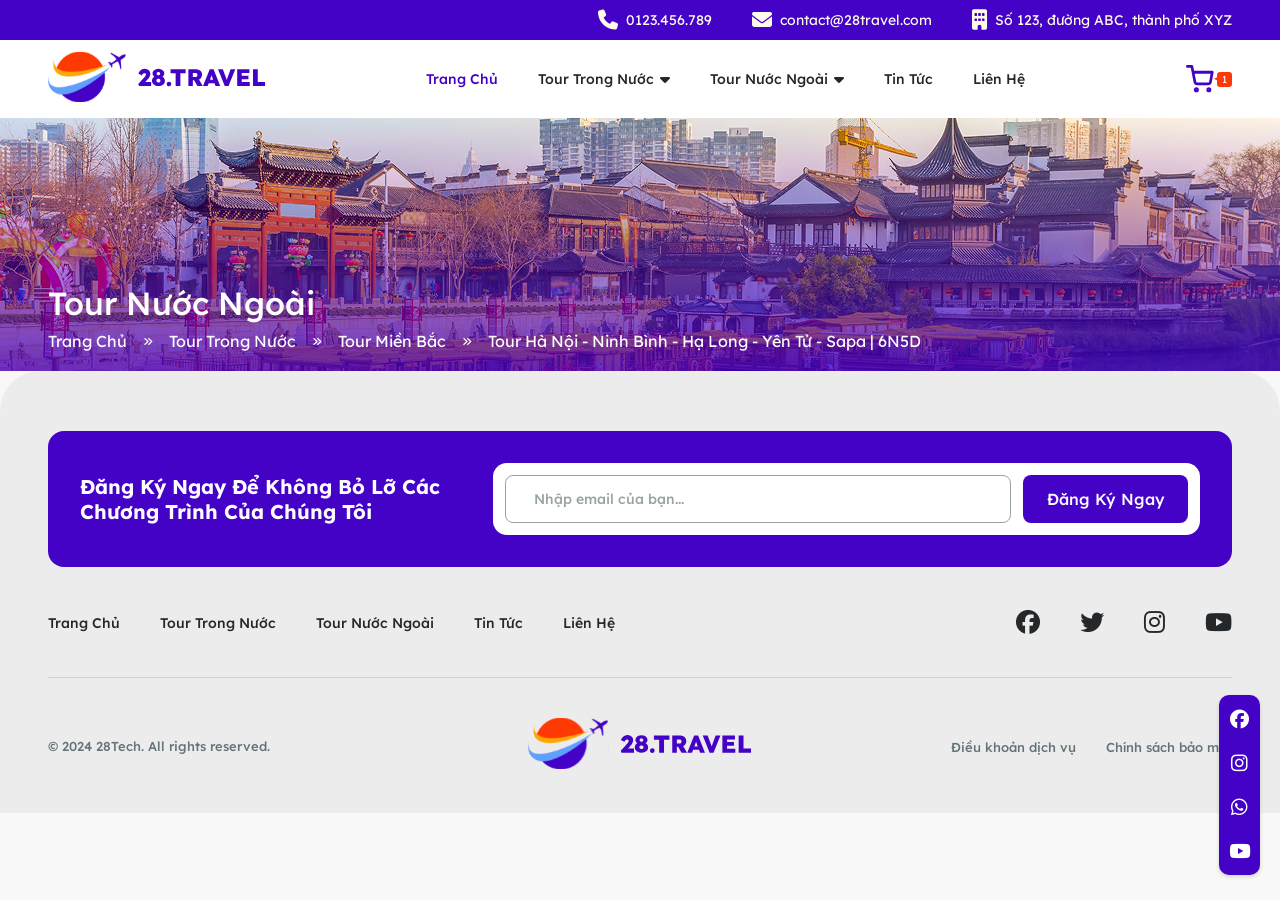
==== danh-sach-tour.html @ 881a05a5 "Xây dựng Breadcrumb (PC)" ====
<!DOCTYPE html>
<html lang="en">
<head>
  <meta charset="UTF-8">
  <meta name="viewport" content="width=device-width, initial-scale=1.0">
  <title>Danh sách tour</title>
  <link rel="stylesheet" href="https://cdnjs.cloudflare.com/ajax/libs/font-awesome/6.7.2/css/all.min.css">
  <link rel="stylesheet" href="assets/css/style.css">
</head>
<body>
  <!-- Top Header -->
  <div class="top-header">
    <div class="container">
      <div class="inner-wrap">
        <div class="inner-item">
          <i class="fa-solid fa-phone"></i> 0123.456.789
        </div>
        <div class="inner-item">
          <i class="fa-solid fa-envelope"></i> contact@28travel.com
        </div>
        <div class="inner-item">
          <i class="fa-solid fa-building"></i> Số 123, đường ABC, thành phố XYZ
        </div>
      </div>
    </div>
  </div>
  <!-- End Top Header -->

  <!-- Header -->
  <header class="header">
    <div class="container">
      <div class="inner-wrap">
        <button class="inner-button-menu"><i class="fa-solid fa-bars"></i></button>
        <a href="" class="inner-logo">
          <img src="assets/image/header-logo.svg" alt="">
        </a>
        <nav class="inner-menu">
          <ul>
            <li>
              <a href="" class="active">Trang Chủ</a>
            </li>
            <li>
              <a href="">Tour Trong Nước</a>
              <i class="fa-solid fa-caret-down"></i>
              <ul>
                <li>
                  <a href="" class="active">Tour Miền Bắc</a>
                </li>
                <li>
                  <a href="">Tour Miền Trung</a>
                </li>
                <li>
                  <a href="">Tour Miền Nam</a>
                </li>
                <li>
                  <a href="">Tour Xuyên Việt</a>
                </li>
              </ul>
            </li>
            <li>
              <a href="">Tour Nước Ngoài</a>
              <i class="fa-solid fa-caret-down"></i>
              <ul>
                <li>
                  <a href="" class="active">Tour Châu Á</a>
                </li>
                <li>
                  <a href="">Tour Châu Âu</a>
                </li>
                <li>
                  <a href="">Tour Châu Mỹ</a>
                </li>
                <li>
                  <a href="">Tour Châu Úc</a>
                </li>
              </ul>
            </li>
            <li>
              <a href="">Tin Tức</a>
            </li>
            <li>
              <a href="">Liên Hệ</a>
            </li>
          </ul>
        </nav>
        <a href="" class="inner-cart">
          <img src="assets/image/header-cart.svg" alt="" class="inner-cart-logo">
          <img src="assets/image/header-triagle.svg" alt="" class="inner-triagle-logo">
          <div class="inner-number">
            1
          </div>
        </a>
      </div>
    </div>
  </header>
  <!-- End Header -->

  <!-- Box Breadcrumb -->
  <div class="box-breadcrumb">
    <img src="assets/image/box-breadcrumb-image-1.png" alt="">
    <div class="inner-content">
      <div class="container">
        <h1 class="inner-title">
          Tour Nước Ngoài
        </h1>
        <ul class="inner-lists">
          <li>
            <a href="#">
              Trang Chủ
            </a>
            <i class="fa-solid fa-angles-right"></i>
          </li>
          <li>
            <a href="#">
              Tour Trong Nước
            </a>
            <i class="fa-solid fa-angles-right"></i>
          </li>
          <li>
            <a href="#">
              Tour Miền Bắc
            </a>
            <i class="fa-solid fa-angles-right"></i>
          </li>
          <li>
            <a href="#">
              Tour Hà Nội - Ninh Bình - Hạ Long - Yên Tử - Sapa | 6N5D
            </a>
          </li>
        </ul>
      </div>
    </div>
  </div>
  <!-- End Box Breadcrumb -->

  <!-- Footer -->
  <footer class="footer">
    <div class="container">
      <div class="inner-wrap-1">
        <div class="inner-text">
          Đăng ký ngay để không bỏ lỡ các chương trình của chúng tôi
        </div>
        <form action="" class="inner-form">
          <input type="email" name="email" id="email" placeholder="Nhập email của bạn...">
          <button>Đăng Ký Ngay</button>
        </form>
      </div>
      <div class="inner-wrap-2">
        <ul class="inner-links">
          <li><a href="#">Trang Chủ</a></li>
          <li><a href="#">Tour Trong Nước</a></li>
          <li><a href="#">Tour Nước Ngoài</a></li>
          <li><a href="#">Tin Tức</a></li>
          <li><a href="#">Liên Hệ</a></li>
        </ul>
        <ul class="inner-socials">
          <li><a href="#" target="_blank"><i class="fa-brands fa-facebook"></i></a></li>
          <li><a href="#" target="_blank"><i class="fa-brands fa-twitter"></i></a></li>
          <li><a href="#" target="_blank"><i class="fa-brands fa-instagram"></i></a></li>
          <li><a href="#" target="_blank"><i class="fa-brands fa-youtube"></i></a></li>
        </ul>
      </div>
      <div class="inner-wrap-3">
        <div class="inner-copyright">© 2024 28Tech. All rights reserved.</div>
        <a href="#" class="inner-logo">
          <img src="assets/image/header-logo.svg" alt="">
        </a>
        <ul class="inner-links">
          <li><a href="#" target="_blank">Điều khoản dịch vụ</a></li>
          <li><a href="#" target="_blank">Chính sách bảo mật</a></li>
        </ul>
      </div>
    </div>
  </footer>
  <!-- End Footer -->

  <!-- Box Contact -->
  <ul class="box-contact">
    <li><a href="#" target="_blank"><i class="fa-brands fa-facebook"></i></a></li>
    <li><a href="#" target="_blank"><i class="fa-brands fa-instagram"></i></a></li>
    <li><a href="#" target="_blank"><i class="fa-brands fa-whatsapp"></i></a></li>
    <li><a href="#" target="_blank"><i class="fa-brands fa-youtube"></i></a></li>
  </ul>
  <!-- End Box Contact -->
</body>
</html>
---- assets/css/style.css ----
@import url('https://fonts.googleapis.com/css2?family=Lexend+Deca:wght@100..900&display=swap');

:root {
  --color-main: #4502C7;
  --color-text: #25282B;
}

* {
  box-sizing: border-box;
  font-family: "Lexend Deca", sans-serif;
}

body {
  margin: 0;
  background-color: #F8F8F8;
}

a {
  text-decoration: none;
}

button, input {
  border: 0;
  padding: 0;
  outline: none;
}

/* Container */
.container {
  width: 100%;
  max-width: 1184px;
  margin: 0 auto;
}

@media (max-width: 1200px) {
  .container {
    max-width: 960px;
  }
}

@media (max-width: 992px) {
  .container {
    max-width: 720px;
  }
}

@media (max-width: 768px) {
  .container {
    max-width: 540px;
  }
}

@media (max-width: 576px) {
  .container {
    max-width: 100%;
    padding: 0 16px;
  }
}
/* End Container */

/* Top Header */
.top-header {
  background-color: var(--color-main);
  padding: 10px 0;
}

.top-header .inner-wrap {
  display: flex;
  gap: 40px;
  justify-content: flex-end;
}

.top-header .inner-item {
  color: #FFFBEB;
  font-weight: 400;
  font-size: 14px;
  display: flex;
  align-items: center;
  gap: 8px;
}

.top-header .inner-item i {
  font-size: 20px;
}

@media (max-width: 768px) {
  .top-header {
    display: none;
  }
}
/* End Top Header */

/* Header */
.header {
  background-color: white;
  padding: 12px 0;
}

.header .inner-wrap {
  display: flex;
  align-items: center;
  justify-content: space-between;
}

.header .inner-logo img {
  width: 218px;
  height: auto;
}

.header ul {
  list-style: none; /* Removes bullet points */
  margin: 0;        /* Removes default top/bottom spacing */
  padding: 0;       /* Removes default left indentation */
}

.header .inner-menu > ul {
  display: flex;
  justify-content: space-between;
  gap: 40px;
}

.header .inner-menu > ul > li {
  display: flex;
  align-items: center;
  gap: 6px;
  position: relative;
}

.header .inner-menu > ul > li > a {
  font-weight: 500;
  font-size: 14px;
  color: var(--color-text);
}

.header .inner-menu > ul > li > a.active, .header .inner-menu > ul > li > a:hover {
  color: var(--color-main);
}

.header .inner-menu > ul > li > i {
  font-size: 16px;
  color: var(--color-text);
}

.header .inner-menu > ul > li:hover > i::before {
  content:  "\f0d8";
}

.header .inner-menu > ul > li  > ul {
  position: absolute;
  width: 280px;
  top: 100%;
  left: 0;
  background-color: white;
  border-bottom-left-radius: 8px;
  border-bottom-right-radius: 8px;
  padding: 8px 0;
  display: none;
}

.header .inner-menu > ul > li:hover  > ul {
  display: block;
}

.header .inner-menu > ul > li  > ul > li > a {
  color: var(--color-main);
  font-weight: 400;
  font-size: 16px;
  display: block;
  padding: 8px 22px;
}

.header .inner-menu > ul > li  > ul > li > a.active, .header .inner-menu > ul > li  > ul > li > a:hover {
  background-color: var(--color-main);
  color: white;
}

.header .inner-cart {
  display: flex;
  align-items: center;
}

.header .inner-cart .inner-cart-logo {
  width: 28px;
  height: auto;
}

.header .inner-cart .inner-triagle-logo {
  margin-right: -0.5px;
}

.header .inner-cart .inner-number {
  width: 15px;
  aspect-ratio: 1/1;
  background-color: #FF3904;
  font-weight: 400;
  font-size: 10px;
  color: white;
  display: flex;
  align-items: center;
  justify-content: center;
  border-radius: 3px;
}

.header .inner-button-menu {
  display: none;
  padding: 0;
  border: 0;
  background-color: transparent;
  font-size: 22px;
  cursor: pointer;
}

@media (max-width: 1200px) {
  .header .inner-menu > ul {
    gap: 30px;
  }
}

@media (max-width: 992px) {
  .header .inner-menu {
    display: none;
  }

  .header .inner-button-menu {
    display: block;
  }
}

@media (max-width: 576px) {
  .header {
    padding: 16px 0;
  }

  .header .inner-logo img {
    width: 181px;
  }
}
/* End Header */

/* Section 1 */
.section-1 {
  background-image: url("../image/section-1-background.png");
  padding: 106px 0;
  background-size: cover;
  background-position: center;
}

.section-1 .inner-wrap {
  width: 100%;
  max-width: 768px;
  margin: 0 auto;
}

.section-1 .inner-title {
  margin: 0;
  font-weight: 700;
  font-size: 36px;
  color: var(--color-main);
  text-align: center;
  margin-bottom: 20px;
}

.section-1 .inner-desc {
  font-weight: 400;
  font-size: 16px;
  color: var(--color-text);
  text-align: center;
  margin: 0;
  margin-bottom: 30px;
}

.section-1 .inner-form {
  background-color: #00000066;
  border-radius: 10px;
  padding: 40px;
  display: grid;
  grid-template-columns: 259fr 259fr 126fr;
  gap: 22px;
}

.section-1 .inner-location {
  grid-column: span 3;
}

.section-1 .inner-input-group {
  background-color: white;
  padding: 0 12px;
  height: 58px;
  border-radius: 10px;
  display: flex;
  align-items: center;
  gap: 14px;
}

.section-1 .inner-input-group input {
  flex: 1;
  font-weight: 400;
  font-size: 14px;
  color: var(--color-text);
}

.section-1 .inner-input-group input::placeholder {
  color: #A6A6A6;
}

.section-1 .inner-button {
  height: 58px;
  background-color: var(--color-main);
  box-shadow: 0px 3.3px 3.3px 0px #00000040;
  border-radius: 10px;
  font-weight: 500;
  font-size: 13px;
  color: white;
  display: flex;
  align-items: center;
  justify-content: center;
  gap: 10px;
  cursor: pointer;
}

@media (max-width: 992px) {
  .section-1 .inner-form {
    padding: 25px;
    gap: 15px;
  }
}

@media (max-width: 768px) {
  .section-1 .inner-form {
    grid-template-columns: 1fr
  }

  .section-1 .inner-location {
    grid-column: span 1;
  }
}

@media (max-width: 576px) {
  .section-1 .inner-title {
    font-size: 27px;
  }

  .section-1 .inner-desc {
    font-size: 14px;
  }

  .section-1 .inner-form {
    padding: 15px;
    gap: 12px;
  }
}
/* End Section 1 */

/* Section 2 */
.section-2 {
  padding: 60px 0;
}

.section-2 .inner-wrap {
  background-color: var(--color-main);
  box-shadow: 0px 4px 4px 0px #00000040;
  border-radius: 10px;
  padding: 32px 23px;
  display: grid;
  grid-template-columns: 244fr 856fr;
  gap: 32px;
}

.section-2 .inner-info {
  text-align: center;
  color: white;
}

.section-2 .inner-info .inner-text-1 {
  font-weight: 700;
  font-size: 28px;
  margin-bottom: 10px;
}

.section-2 .inner-info .inner-text-2 {
  font-weight: 300;
  font-size: 12px;
  margin-bottom: 36px;
}

.section-2 .inner-info .inner-text-3 {
  font-weight: 700;
  font-size: 21px;
  margin-bottom: 17px;
}

.section-2 .inner-info .inner-clock-lists {
  display: flex;
  justify-content: center;
  gap: 10px;
  margin-bottom: 47px;
}

.section-2 .inner-info .inner-clock-item {
  width: 56px;
  height: 56px;
  background-color: white;
  border-radius: 10px;
  display: flex;
  justify-content: center;
  align-items: center;
  flex-direction: column;
  color: var(--color-main);
}

.section-2 .inner-info .inner-clock-item .inner-number {
  font-size: 22px;
  font-weight: 700;
}

.section-2 .inner-info .inner-clock-item .inner-text {
  font-size: 14px;
  font-weight: 500;
}

.section-2 .inner-info .inner-text-4 {
  font-weight: 700;
  font-size: 16px;
}

.section-2 .inner-info .inner-text-5 {
  font-weight: 700;
  font-size: 40px;
  color: #FFD63A;
}

.section-2 .inner-info .inner-text-5 span {
  text-decoration: underline;
}

.section-2 .inner-lists {
  display: grid;
  grid-template-columns: repeat(3, 1fr);
  gap: 20px;
}

@media (max-width: 1200px) {
  .section-2 .inner-lists {
    grid-template-columns: repeat(2, 1fr);
  }
}

@media (max-width: 992px) {
  .section-2 .inner-wrap {
    grid-template-columns: repeat(2, 1fr);
  }

  .section-2 .inner-lists {
    grid-template-columns: 1fr;
  }
}

@media (max-width: 576px) {
  .section-2 {
    padding: 45px 0;
  }

  .section-2 .inner-wrap {
    padding: 30px 15px;
    grid-template-columns: 1fr;
    gap: 30px;
  }
}
/* End Section 2 */

/* Product Item */
.product-item {
  background-color: #FFFFFF;
  box-shadow: 0px 2.38px 2.38px 0px #00000040;
  border-radius: 10px;
  overflow: hidden;
}

.product-item .inner-image {
  width: 100%;
  aspect-ratio: 271 / 237;
  border-radius: 10px;
  object-fit: cover;
}

.product-item .inner-discount {
  display: inline-flex;
  align-items: center;
  gap: 6px;
  padding: 4px 12px 4px 5px;
  background-color: #DA0808;
  border-top-right-radius: 32px;
  border-bottom-right-radius: 32px;
  font-weight: 600;
  font-size: 11px;
  color: #F9F9FA;
  text-transform: uppercase;
  position: relative;
  top: -17px;
}

.product-item .inner-discount img {
  height: 12px;
  width: auto;
}

.product-item .inner-content {
  padding: 0px 14px 16px 16px;
}

.product-item .inner-content .inner-title {
  height: 36px;
  font-weight: 700;
  font-size: 14px;
  color: #25282B;
  margin-bottom: 10px;
  display: -webkit-box;
  -webkit-box-orient: vertical;
  -webkit-line-clamp: 2; /* Số dòng tối đa muốn hiển thị */
  overflow: hidden;
  text-overflow: ellipsis;
}

.product-item .inner-content .inner-prices {
  display: flex;
  align-items: center;
  flex-wrap: wrap;
  gap: 5px 11px;
  margin-bottom: 10px;
}

.product-item .inner-content .inner-prices span {
  text-decoration: underline;
}

.product-item .inner-content .inner-old-price {
  font-weight: 600;
  font-size: 15px;
  color: #52575C;
  text-decoration: line-through;
}

.product-item .inner-content .inner-new-price {
  font-weight: 700;
  font-size: 14px;
  color: #DA0808;
}

.product-item .inner-content .inner-desc {
  font-weight: 400;
  font-size: 11px;
  color: #8C8C8C;
  display: flex;
  flex-direction: column;
  gap: 4px;
  margin-bottom: 10px;
}

.product-item .inner-content .inner-meta {
  display: flex;
  align-items: center;
  justify-content: space-between;
  flex-wrap: wrap;
  gap: 10px;
}

.product-item .inner-content .inner-rating {
  display: flex;
  align-items: center;
  gap: 4px;
}

.product-item .inner-content .inner-rating .inner-stars {
  display: flex;
  gap: 2px;
}

.product-item .inner-content .inner-rating .inner-number {
  font-weight: 400;
  font-size: 11px;
  color: #8C8C8C;
}

.product-item .inner-content .inner-stock {
  display: flex;
  align-items: center;
  gap: 7px;
}

.product-item .inner-content .inner-stock .inner-label {
  font-weight: 700;
  font-size: 11px;
  color: #25282B;
}

.product-item .inner-content .inner-stock .inner-number {
  padding: 8px;
  font-weight: 700;
  font-size: 14px;
  color: white;
  background-color: #DA0808;
  border-radius: 6px;
}

@media (max-width: 576px) {
  .product-item .inner-content {
    padding: 0px 10px 10px 10px;
  }

  .product-item .inner-content .inner-desc {
    font-size: 10px;
  }
}
/* End Product Item */

/* Section 3 */
.section-3 .inner-lists {
  display: grid;
  grid-template-columns: repeat(3, 1fr);
  gap: 20px;
}

.section-3 .inner-item {
  aspect-ratio: 382 / 269;
  border-radius: 10px;
  overflow: hidden;
}

.section-3 .inner-item img {
  width: 100%;
  height: 100%;
  object-fit: cover;
}

@media (max-width: 992px) {
  .section-3 .inner-lists {
    grid-template-columns: repeat(2, 1fr);
  }
}

@media (max-width: 576px) {
  .section-3 .inner-lists {
    grid-template-columns: 1fr;
  }
}
/* End Section 3 */

/* Box Title */
.box-title {
  margin-top: 0;
  margin-bottom: 30px;
  font-weight: 700;
  font-size: 36px;
  color: var(--color-main);
  text-align: center;
}

@media (max-width: 992px) {
  .box-title {
    margin-bottom: 25px;
    font-size: 24px;
  }
}
/* End Box Title */

/* Section 4 */
.section-4 {
  padding: 60px 0;
}

.section-4 .inner-wrap {
  display: grid;
  grid-template-columns: repeat(4, 1fr);
  gap: 20px;
  margin-bottom: 30px;
}

.section-4 .inner-button {
  text-align: center;
}

@media (max-width: 992px) {
  .section-4 .inner-wrap {
    grid-template-columns: repeat(3, 1fr);
  }
}

@media (max-width: 768px) {
  .section-4 .inner-wrap {
    grid-template-columns: repeat(2, 1fr);
  }
}

@media (max-width: 576px) {
  .section-4 {
    padding: 45px 0;
  }

  .section-4 .inner-wrap {
    margin-bottom: 25px;
    gap: 10px;
  }
}
/* End Section 4 */

/* Button Outline */
.button-outline {
  width: 100%;
  max-width: 140px;
  height: 47px;
  padding: 0 15px;
  border-radius: 7px;
  border: 2px solid var(--color-main);
  font-weight: 500;
  font-size: 16px;
  color: var(--color-main);
  background-color: white;
  cursor: pointer;
}

@media (max-width: 576px) {
  .button-outline {
    max-width: 125px;
    height: 42px;
    font-size: 14px
  }
}
/* End Button Outline */

/* Section 5 */
.section-5 .inner-image {
  display: block;
  aspect-ratio: 1184 / 200;
  border-radius: 10px;
  overflow: hidden;
}

.section-5 .inner-image img {
  width: 100%;
  height: 100%;
  object-fit: cover;
}
/* End Section 5 */

/* Section 8 */
.section-8 {
  padding: 60px 0;
}

.section-8 .inner-wrap {
  display: grid;
  grid-template-columns: 302fr 536fr 302fr;
  gap: 24px 20px;
}

.section-8 .blog-item-2 {
  grid-row: span 2;
}

@media (max-width: 992px) {
  .section-8 .inner-wrap {
    grid-template-columns: 1fr 1fr;
  }

  .section-8 .blog-item-2 {
    grid-row: 2 / span 1;
    grid-column: span 2;
  }
}

@media (max-width: 576px) {
  .section-8 {
    padding-top: 30px;
    padding-bottom: 45px;
  }

  .section-8 .inner-wrap {
    gap: 10px;
  }
}
/* End Section 8 */

/* Blog Item 1 */
.blog-item-1 {
  aspect-ratio: 302 / 308;
  border-radius: 20px;
  overflow: hidden;
  position: relative;
  box-shadow: 0px 0px 4px 0px #00000040;
}

.blog-item-1 img {
  width: 100%;
  height: 100%;
  object-fit: cover;
}

.blog-item-1 .inner-content {
  position: absolute;
  top: 0;
  left: 0;
  background: linear-gradient(180deg, rgba(69, 2, 199, 0) 58.85%, rgba(69, 2, 199, 0.9) 100%);
  height: 100%;
  padding: 18px 24px;
  display: flex;
  flex-direction: column;
  justify-content: flex-end;
  gap: 10px;
}

.blog-item-1 .inner-date {
  font-weight: 400;
  font-size: 12px;
  color: white;
}

.blog-item-1 .inner-text {
  font-weight: 400;
  font-size: 18px;
  color: white;
  height: 48px;
  display: -webkit-box;
  -webkit-box-orient: vertical;
  -webkit-line-clamp: 2;
  overflow: hidden;
}

@media (max-width: 576px) {
  .blog-item-1 {
    border-radius: 10px;
  }

  .blog-item-1 .inner-content {
    padding: 10px;
    gap: 6px;
  }

  .blog-item-1 .inner-date {
    font-size: 10px;
  }

  .blog-item-1 .inner-text {
    font-size: 14px;
    height: 36px;
  }
}
/* End Blog Item 1 */

/* Blog Item 2 */
.blog-item-2 {
  border-radius: 20px;
  background-color: white;
  overflow: hidden;
  box-shadow: 0px 0px 4px 0px #00000040;
}

.blog-item-2 img {
  width: 100%;
  aspect-ratio: 536 / 400;
  object-fit: cover;
}

.blog-item-2 .inner-content {
  padding: 16px 24px;
}

.blog-item-2 .inner-date {
  font-weight: 300;
  font-size: 14px;
  color: #000000;
  margin-bottom: 10px;
}

.blog-item-2 .inner-title {
  font-weight: 400;
  font-size: 22px;
  color: var(--color-main);
  display: -webkit-box;
  -webkit-box-orient: vertical;
  -webkit-line-clamp: 1;
  overflow: hidden;
  margin-bottom: 10px;
}

.blog-item-2 .inner-text {
  font-weight: 300;
  font-size: 14px;
  color: #000000;
  display: -webkit-box;
  -webkit-box-orient: vertical;
  -webkit-line-clamp: 2;
  overflow: hidden;
}

@media (max-width: 576px) {
  .blog-item-2 {
    border-radius: 10px;
  }

  .blog-item-2 .inner-content {
    padding: 10px;
  }

  .blog-item-2 .inner-date {
    font-size: 12px;
  }

  .blog-item-2 .inner-title {
    font-size: 18px;
  }
}
/* End Blog Item 2 */

/* Footer */
.footer {
  background-color: #ECECEC;
  padding-top: 60px;
  padding-bottom: 40px;
  border-top-left-radius: 40px;
  border-top-right-radius: 40px;
}

.footer ul {
  list-style: none;
  margin: 0;
  padding: 0;
}

.footer .inner-wrap-1 {
  background-color: var(--color-main);
  border-radius: 16px;
  padding: 32px;
  display: grid;
  grid-template-columns: 389fr 707fr;
  gap: 24px;
  align-items: center;
}

.footer .inner-wrap-1 .inner-text {
  font-weight: 700;
  font-size: 20px;
  color: #FDFDFD;
  text-transform: capitalize;
}

.footer .inner-wrap-1 .inner-form {
  background-color: white;
  padding: 12px;
  border-radius: 14px;
  display: flex;
  gap: 12px;
}

.footer .inner-wrap-1 .inner-form input {
  padding: 0px 28px;
  height: 48px;
  flex: 1;
  border-radius: 8px;
  border: 1px solid #99A2A5;
  color: var(--color-text);
  background-color: white;
  font-weight: 500;
  font-size: 14px;
}

.footer .inner-wrap-1 .inner-form input::placeholder {
  color: #99A2A5;
}

.footer .inner-wrap-1 .inner-form button {
  height: 48px;
  padding: 0 23.5px;
  border-radius: 8px;
  background-color: var(--color-main);
  color: #FDFDFD;
  font-weight: 500;
  font-size: 16px;
  cursor: pointer;
}

.footer .inner-wrap-2 {
  padding: 40px 0;
  border-bottom: 1px solid #CCD1D2;
  display: flex;
  justify-content: space-between;
  align-items: center;
  margin-bottom: 40px;
}

.footer .inner-wrap-2 .inner-links {
  display: flex;
  gap: 40px;
}

.footer .inner-wrap-2 .inner-links a {
  font-weight: 500;
  font-size: 14px;
  color: var(--color-text);
}

.footer .inner-wrap-2 .inner-links a:hover {
  color: var(--color-main);
}

.footer .inner-wrap-2 .inner-socials {
  display: flex;
  gap: 40px;
}

.footer .inner-wrap-2 .inner-socials a {
  font-size: 24px;
  color: var(--color-text);
}

.footer .inner-wrap-2 .inner-socials a:hover {
  color: var(--color-main);
}

.footer .inner-wrap-3 {
  display: flex;
  align-items: center;
}

.footer .inner-wrap-3 .inner-copyright {
  font-weight: 500;
  font-size: 13px;
  color: #667479;
  flex: 1;
}

.footer .inner-wrap-3 .inner-logo img {
  width: 224px;
  height: auto; 
}

.footer .inner-wrap-3 .inner-links {
  display: flex;
  flex: 1;
  justify-content: flex-end;
  gap: 30px;
}

.footer .inner-wrap-3 .inner-links a {
  font-weight: 500;
  font-size: 13px;
  color: #667479;
}

.footer .inner-wrap-3 .inner-links a:hover {
  color: var(--color-main);
}

@media (max-width: 992px) {
  .footer .inner-wrap-1 {
    grid-template-columns: 1fr;
  }

  .footer .inner-wrap-2 {
    flex-wrap: wrap;
    gap: 20px;
    justify-content: center;
  }

  .footer .inner-wrap-3 {
    flex-wrap: wrap;
    gap: 20px;
    text-align: center;
  }

  .footer .inner-wrap-3 .inner-copyright {
    order: 2;
    flex: none;
    width: 100%;
  }

  .footer .inner-wrap-3 .inner-logo {
    order: 0;
    width: 100%;
  }

  .footer .inner-wrap-3 .inner-links {
    order: 1;
    flex: none;
    width: 100%;
    justify-content: center;
  }
}

@media (max-width: 768px) {
  .footer .inner-wrap-2 .inner-links {
    flex-wrap: wrap;
    gap: 10px 25px;
    justify-content: center;
  }
}

@media (max-width: 576px) {
  .footer {
    padding-top: 40px;
    border-top-left-radius: 25px;
    border-top-right-radius: 25px;
  }

  .footer .inner-wrap-1 {
    padding: 20px;
    gap: 20px;
  }

  .footer .inner-wrap-1 .inner-text {
    font-size: 18px;
    text-align: center;
  }

  
  .footer .inner-wrap-1 .inner-form {
    flex-wrap: wrap;
  }

  .footer .inner-wrap-1 .inner-form button {
    font-size: 14px;
    width: 100%;
  }

  .footer .inner-wrap-2 {
    padding: 30px 0;
    margin-bottom: 30px;
  }

  .footer .inner-wrap-2 .inner-socials {
    gap: 25px;
  }

  .footer .inner-wrap-3 .inner-links {
    gap: 25px;
  }
}
/* End Footer */

/* Box Contact */
.box-contact {
  list-style: none;
  margin: 0;
  padding: 12px 10px;
  border-radius: 10px;
  background-color: var(--color-main);
  box-shadow: 0px 2px 4px 0px #00000026;
  display: inline-flex;
  flex-direction: column;
  align-items: center;
  gap: 20px;
  position: fixed;
  bottom: 25px;
  right: 20px;
  z-index: 99;
}

.box-contact a {
  color: white;
  font-size: 19px;
}

@media (max-width: 576px) {
  .box-contact {
    display: none;
  }
}
/* End Box Contact */

/* Box Breadcrumb */
.box-breadcrumb {
  height: 253px;
  position: relative;
}

.box-breadcrumb img {
  width: 100%;
  height: 100%;
  object-fit: cover;
}

.box-breadcrumb .inner-content {
  position: absolute;
  top: 0;
  left: 0;
  width: 100%;
  height: 100%;
  padding-bottom: 20px;
  display: flex;
  flex-direction: column;
  justify-content: flex-end;
  background: linear-gradient(180deg, rgba(255, 255, 255, 0) 0%, rgba(69, 2, 199, 0.8) 100%);
}

.box-breadcrumb .inner-content .inner-title {
  margin-top: 0;
  margin-bottom: 8px;
  color: white;
  font-weight: 500;
  font-size: 32px;
}

.box-breadcrumb .inner-content ul {
  margin: 0;
  padding: 0;
  list-style: none;
}

.box-breadcrumb .inner-content .inner-lists {
  display: flex;
  align-items: center;
  gap: 16px;
}

.box-breadcrumb .inner-content .inner-lists li {
  display: flex;
  align-items: center;
  gap: 16px;
}

.box-breadcrumb .inner-content .inner-lists a {
  font-weight: 400;
  font-size: 16px;
  color: white;
}

.box-breadcrumb .inner-content .inner-lists i {
  font-size: 10px;
  color: white;
}
/* End Box Breadcrumb */
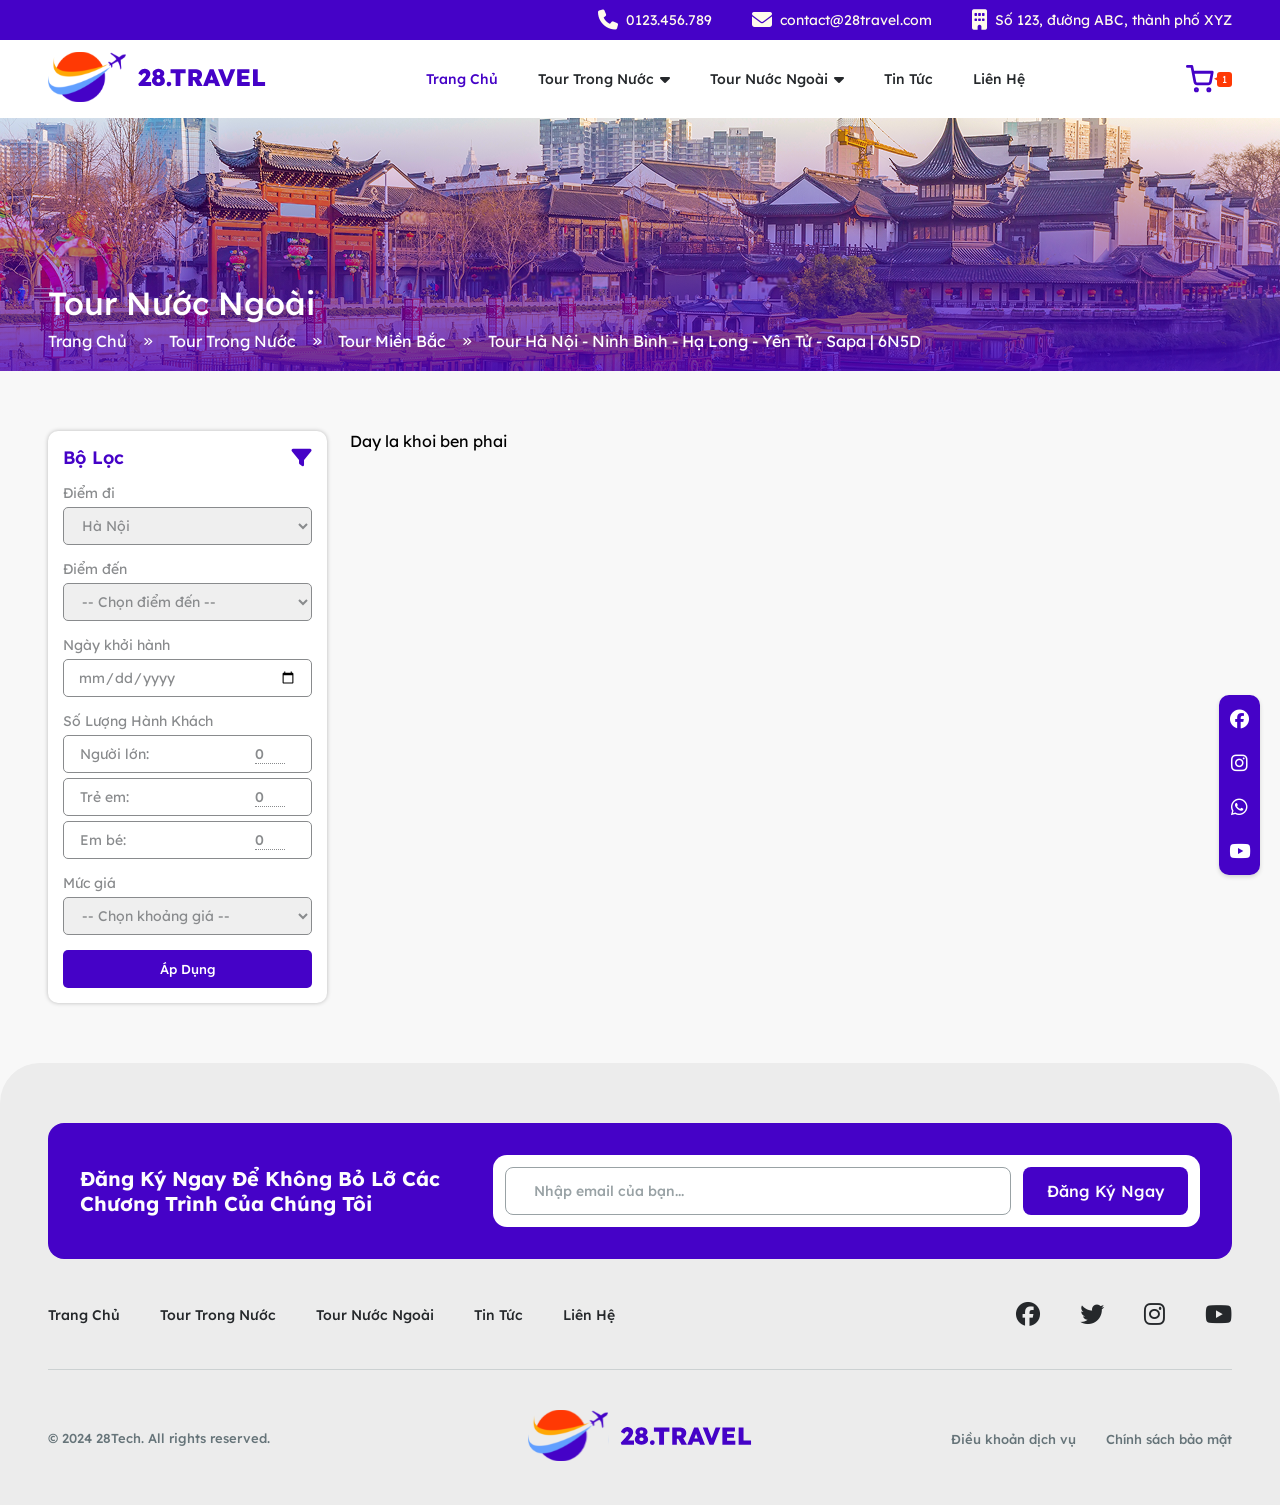
==== commit 44150968: "Xây dựng Bộ lọc" ====
--- a/danh-sach-tour.html
+++ b/danh-sach-tour.html
@@ -133,6 +133,94 @@
   </div>
   <!-- End Box Breadcrumb -->
 
+  <!-- Section 9 -->
+  <div class="section-9">
+    <div class="container">
+      <div class="inner-wrap">
+        <div class="inner-left">
+          <!-- Box Filter -->
+          <div class="box-filter">
+            <div class="inner-head">
+              <div class="inner-title">Bộ Lọc</div>
+              <i class="fa-solid fa-filter"></i>
+            </div>
+            <form class="inner-form">
+              <div class="inner-group">
+                <div class="inner-label">
+                  Điểm đi
+                </div>
+                <select name="" id="" class="inner-input">
+                  <option value="ha-noi">Hà Nội</option>
+                  <option value="ho-chi-minh">Hồ Chí Minh</option>
+                  <option value="da-nang">Đà Nẵng</option>
+                </select>
+              </div>
+              <div class="inner-group">
+                <div class="inner-label">
+                  Điểm đến
+                </div>
+                <select name="" id="" class="inner-input">
+                  <option value="">-- Chọn điểm đến --</option>
+                  <option value="ho-chi-minh">Hồ Chí Minh</option>
+                  <option value="da-nang">Đà Nẵng</option>
+                </select>
+              </div>
+              <div class="inner-group">
+                <div class="inner-label">
+                  Ngày khởi hành
+                </div>
+                <input type="date" name="" id="" class="inner-input">
+              </div>
+              <div class="inner-group">
+                <div class="inner-label">
+                  Số Lượng Hành Khách
+                </div>
+                <div class="inner-lists">
+                  <div class="inner-item">
+                    <div class="inner-item-label">
+                      Người lớn:
+                    </div>
+                    <input type="number" name="" id="" value="0">
+                  </div>
+                  <div class="inner-item">
+                    <div class="inner-item-label">
+                      Trẻ em:
+                    </div>
+                    <input type="number" name="" id="" value="0">
+                  </div>
+                  <div class="inner-item">
+                    <div class="inner-item-label">
+                      Em bé:
+                    </div>
+                    <input type="number" name="" id="" value="0">
+                  </div>
+                </div>
+              </div>
+              <div class="inner-group">
+                <div class="inner-label">
+                  Mức giá
+                </div>
+                <select name="" id="" class="inner-input">
+                  <option value="">-- Chọn khoảng giá --</option>
+                  <option value="100$">100$</option>
+                  <option value="200$">200$</option>
+                </select>
+              </div>
+              <button class="inner-button">
+                Áp Dụng
+              </button>
+            </form>
+          </div>
+          <!-- End Box Filter -->
+        </div>
+        <div class="inner-right">
+          Day la khoi ben phai
+        </div>
+      </div>
+    </div>
+  </div>
+  <!-- End Section 9 -->
+
   <!-- Footer -->
   <footer class="footer">
     <div class="container">
--- a/assets/css/style.css
+++ b/assets/css/style.css
@@ -19,7 +19,7 @@
   text-decoration: none;
 }
 
-button, input {
+button, input, select {
   border: 0;
   padding: 0;
   outline: none;
@@ -1227,4 +1227,139 @@
   font-size: 10px;
   color: white;
 }
-/* End Box Breadcrumb */+
+@media (max-width: 992px) {
+  .box-breadcrumb .inner-content .inner-lists {
+    flex-wrap: wrap;
+    gap: 5px 10px;
+  }
+}
+
+@media (max-width: 576px) {
+  .box-breadcrumb .inner-content {
+    padding-bottom: 15px;
+  }
+
+  .box-breadcrumb .inner-content .inner-title {
+    font-size: 20px;
+  }
+
+  .box-breadcrumb .inner-content .inner-lists li {
+    gap: 10px;
+  }
+
+  .box-breadcrumb .inner-content .inner-lists a {
+    font-size: 11px;
+  }
+
+  .box-breadcrumb .inner-content .inner-lists i {
+    font-size: 8px;
+  }
+}
+/* End Box Breadcrumb */
+
+/* Section 9 */
+.section-9 {
+  padding: 60px 0;
+}
+
+.section-9 .inner-wrap {
+  display: grid;
+  grid-template-columns: 279fr 882fr;
+  gap: 23px;
+}
+/* End Section 9 */
+
+/* Box Filter */
+.box-filter {
+  padding: 15px;
+  border-radius: 10px;
+  background-color: #FFFFFF;
+  box-shadow: 0px 0px 4px 0px #00000040;
+}
+
+.box-filter .inner-head {
+  margin-bottom: 15px;
+  display: flex;
+  align-items: center;
+  justify-content: space-between;
+}
+
+.box-filter .inner-head .inner-title {
+  font-weight: 600;
+  font-size: 18px;
+  color: var(--color-main);
+}
+
+.box-filter .inner-head i {
+  font-size: 20px;
+  color: var(--color-main);
+}
+
+.box-filter .inner-form {
+  display: flex;
+  flex-direction: column;
+  gap: 15px;
+}
+
+.box-filter .inner-group .inner-label {
+  font-weight: 400;
+  font-size: 14px;
+  color: #898B8D;
+  margin-bottom: 5px;
+}
+
+.box-filter .inner-group .inner-input {
+  border: 1px solid #898B8D;
+  border-radius: 5px;
+  height: 38px;
+  padding: 0 14px;
+  width: 100%;
+  color: #898B8D;
+  font-size: 14px;
+  font-weight: 400;
+}
+
+.box-filter .inner-group .inner-lists {
+  display: flex;
+  flex-direction: column;
+  gap: 5px;
+}
+
+.box-filter .inner-group .inner-item {
+  height: 38px;
+  border: 1px solid #898B8D;
+  border-radius: 5px;
+  display: flex;
+  align-items: center;
+  gap: 15px;
+  padding: 0px 16px;
+}
+
+.box-filter .inner-group .inner-item .inner-item-label {
+  width: 160px;
+  font-weight: 400;
+  font-size: 14px;
+  color: #898B8D;
+}
+
+.box-filter .inner-group .inner-item input {
+  width: 30px;
+  font-weight: 500;
+  font-size: 14px;
+  color: #898B8D;
+  border-bottom: 1px dotted #898B8D;
+}
+
+.box-filter .inner-button {
+  width: 100%;
+  height: 38px;
+  border-radius: 5px;
+  background-color: var(--color-main);
+  padding: 0 93px;
+  font-weight: 500;
+  font-size: 13px;
+  color: white;
+  cursor: pointer;
+}
+/* End Box Filter */
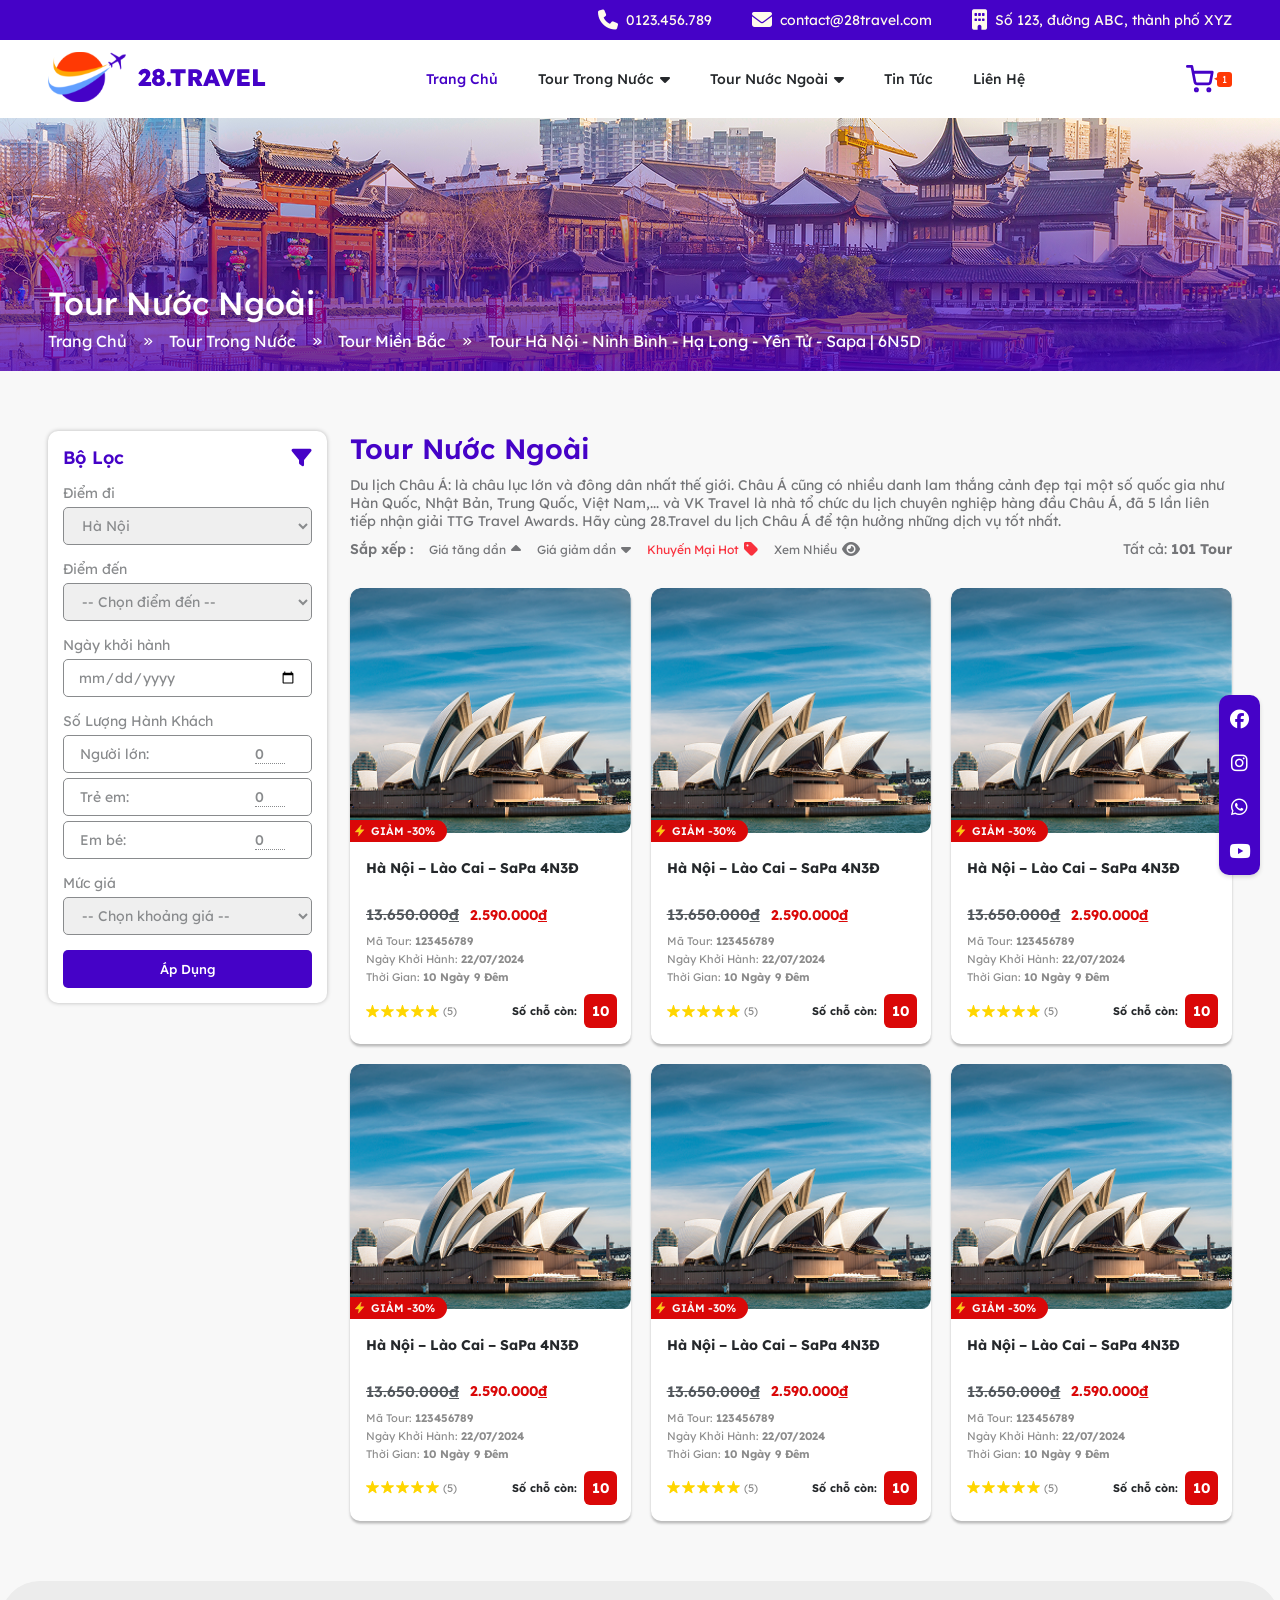
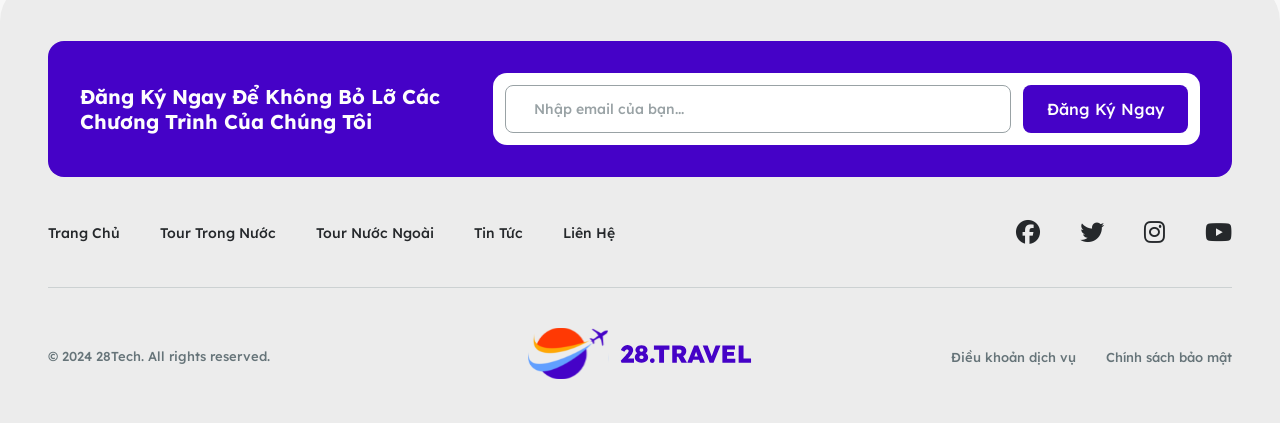
==== commit 6f816b55: "Xây dựng Danh sách sản phẩm" ====
--- a/danh-sach-tour.html
+++ b/danh-sach-tour.html
@@ -214,7 +214,330 @@
           <!-- End Box Filter -->
         </div>
         <div class="inner-right">
-          Day la khoi ben phai
+          <div class="inner-title-main">
+            Tour Nước Ngoài
+          </div>
+          <div class="inner-desc-main">
+            Du lịch Châu Á: là châu lục lớn và đông dân nhất thế giới. Châu Á cũng có nhiều danh lam thắng cảnh đẹp tại một số quốc gia như Hàn Quốc, Nhật Bản, Trung Quốc, Việt Nam,... và VK Travel là nhà tổ chức du lịch chuyên nghiệp hàng đầu Châu Á, đã 5 lần liên tiếp nhận giải TTG Travel Awards. Hãy cùng 28.Travel du lịch Châu Á để tận hưởng những dịch vụ tốt nhất.
+          </div>
+          <div class="inner-wrap-1">
+            <div class="inner-sort">
+              <div class="inner-label-sort">
+                Sắp xếp :
+              </div>
+              <button class="inner-button">
+                Giá tăng dần <i class="fa-solid fa-caret-up"></i>
+              </button>
+              <button class="inner-button">
+                Giá giảm dần <i class="fa-solid fa-caret-down"></i>
+              </button>
+              <button class="inner-button active">
+                Khuyến Mại Hot <i class="fa-solid fa-tag"></i>
+              </button>
+              <button class="inner-button">
+                Xem Nhiều <i class="fa-solid fa-eye"></i>
+              </button>
+            </div>
+            <div class="inner-total">
+              Tất cả: <b>101 Tour</b>
+            </div>
+          </div>
+          <div class="inner-wrap-2">
+            <div class="product-item">
+              <a href="#">
+                <img src="assets/image/tour-item-1.png" alt="" class="inner-image">
+                <div class="inner-discount">
+                  <img src="assets/image/product-item-icon-discount.svg" alt="">
+                  Giảm -30%
+                </div>
+                <div class="inner-content">
+                  <div class="inner-title">
+                    Hà Nội – Lào Cai – SaPa 4N3Đ
+                  </div>
+                  <div class="inner-prices">
+                    <div class="inner-old-price">
+                      13.650.000<span>đ</span>
+                    </div>
+                    <div class="inner-new-price">
+                      2.590.000<span>đ</span>
+                    </div>
+                  </div>
+                  <div class="inner-desc">
+                    <div>Mã Tour: <b>123456789</b></div>
+                    <div>Ngày Khởi Hành: <b>22/07/2024</b></div>
+                    <div>Thời Gian: <b>10 Ngày 9 Đêm</b></div>
+                  </div>
+                  <div class="inner-meta">
+                    <div class="inner-rating">
+                      <div class="inner-stars">
+                        <img src="assets/image/product-item-icon-star.svg" alt="">
+                        <img src="assets/image/product-item-icon-star.svg" alt="">
+                        <img src="assets/image/product-item-icon-star.svg" alt="">
+                        <img src="assets/image/product-item-icon-star.svg" alt="">
+                        <img src="assets/image/product-item-icon-star.svg" alt="">
+                      </div>
+                      <div class="inner-number">
+                        (5)
+                      </div>
+                    </div>
+                    <div class="inner-stock">
+                      <div class="inner-label">
+                        Số chỗ còn:
+                      </div>
+                      <div class="inner-number">
+                        10
+                      </div>
+                    </div>
+                  </div>
+                </div>
+              </a>
+            </div>
+            <div class="product-item">
+              <a href="#">
+                <img src="assets/image/tour-item-1.png" alt="" class="inner-image">
+                <div class="inner-discount">
+                  <img src="assets/image/product-item-icon-discount.svg" alt="">
+                  Giảm -30%
+                </div>
+                <div class="inner-content">
+                  <div class="inner-title">
+                    Hà Nội – Lào Cai – SaPa 4N3Đ
+                  </div>
+                  <div class="inner-prices">
+                    <div class="inner-old-price">
+                      13.650.000<span>đ</span>
+                    </div>
+                    <div class="inner-new-price">
+                      2.590.000<span>đ</span>
+                    </div>
+                  </div>
+                  <div class="inner-desc">
+                    <div>Mã Tour: <b>123456789</b></div>
+                    <div>Ngày Khởi Hành: <b>22/07/2024</b></div>
+                    <div>Thời Gian: <b>10 Ngày 9 Đêm</b></div>
+                  </div>
+                  <div class="inner-meta">
+                    <div class="inner-rating">
+                      <div class="inner-stars">
+                        <img src="assets/image/product-item-icon-star.svg" alt="">
+                        <img src="assets/image/product-item-icon-star.svg" alt="">
+                        <img src="assets/image/product-item-icon-star.svg" alt="">
+                        <img src="assets/image/product-item-icon-star.svg" alt="">
+                        <img src="assets/image/product-item-icon-star.svg" alt="">
+                      </div>
+                      <div class="inner-number">
+                        (5)
+                      </div>
+                    </div>
+                    <div class="inner-stock">
+                      <div class="inner-label">
+                        Số chỗ còn:
+                      </div>
+                      <div class="inner-number">
+                        10
+                      </div>
+                    </div>
+                  </div>
+                </div>
+              </a>
+            </div>
+            <div class="product-item">
+              <a href="#">
+                <img src="assets/image/tour-item-1.png" alt="" class="inner-image">
+                <div class="inner-discount">
+                  <img src="assets/image/product-item-icon-discount.svg" alt="">
+                  Giảm -30%
+                </div>
+                <div class="inner-content">
+                  <div class="inner-title">
+                    Hà Nội – Lào Cai – SaPa 4N3Đ
+                  </div>
+                  <div class="inner-prices">
+                    <div class="inner-old-price">
+                      13.650.000<span>đ</span>
+                    </div>
+                    <div class="inner-new-price">
+                      2.590.000<span>đ</span>
+                    </div>
+                  </div>
+                  <div class="inner-desc">
+                    <div>Mã Tour: <b>123456789</b></div>
+                    <div>Ngày Khởi Hành: <b>22/07/2024</b></div>
+                    <div>Thời Gian: <b>10 Ngày 9 Đêm</b></div>
+                  </div>
+                  <div class="inner-meta">
+                    <div class="inner-rating">
+                      <div class="inner-stars">
+                        <img src="assets/image/product-item-icon-star.svg" alt="">
+                        <img src="assets/image/product-item-icon-star.svg" alt="">
+                        <img src="assets/image/product-item-icon-star.svg" alt="">
+                        <img src="assets/image/product-item-icon-star.svg" alt="">
+                        <img src="assets/image/product-item-icon-star.svg" alt="">
+                      </div>
+                      <div class="inner-number">
+                        (5)
+                      </div>
+                    </div>
+                    <div class="inner-stock">
+                      <div class="inner-label">
+                        Số chỗ còn:
+                      </div>
+                      <div class="inner-number">
+                        10
+                      </div>
+                    </div>
+                  </div>
+                </div>
+              </a>
+            </div>
+            <div class="product-item">
+              <a href="#">
+                <img src="assets/image/tour-item-1.png" alt="" class="inner-image">
+                <div class="inner-discount">
+                  <img src="assets/image/product-item-icon-discount.svg" alt="">
+                  Giảm -30%
+                </div>
+                <div class="inner-content">
+                  <div class="inner-title">
+                    Hà Nội – Lào Cai – SaPa 4N3Đ
+                  </div>
+                  <div class="inner-prices">
+                    <div class="inner-old-price">
+                      13.650.000<span>đ</span>
+                    </div>
+                    <div class="inner-new-price">
+                      2.590.000<span>đ</span>
+                    </div>
+                  </div>
+                  <div class="inner-desc">
+                    <div>Mã Tour: <b>123456789</b></div>
+                    <div>Ngày Khởi Hành: <b>22/07/2024</b></div>
+                    <div>Thời Gian: <b>10 Ngày 9 Đêm</b></div>
+                  </div>
+                  <div class="inner-meta">
+                    <div class="inner-rating">
+                      <div class="inner-stars">
+                        <img src="assets/image/product-item-icon-star.svg" alt="">
+                        <img src="assets/image/product-item-icon-star.svg" alt="">
+                        <img src="assets/image/product-item-icon-star.svg" alt="">
+                        <img src="assets/image/product-item-icon-star.svg" alt="">
+                        <img src="assets/image/product-item-icon-star.svg" alt="">
+                      </div>
+                      <div class="inner-number">
+                        (5)
+                      </div>
+                    </div>
+                    <div class="inner-stock">
+                      <div class="inner-label">
+                        Số chỗ còn:
+                      </div>
+                      <div class="inner-number">
+                        10
+                      </div>
+                    </div>
+                  </div>
+                </div>
+              </a>
+            </div>
+            <div class="product-item">
+              <a href="#">
+                <img src="assets/image/tour-item-1.png" alt="" class="inner-image">
+                <div class="inner-discount">
+                  <img src="assets/image/product-item-icon-discount.svg" alt="">
+                  Giảm -30%
+                </div>
+                <div class="inner-content">
+                  <div class="inner-title">
+                    Hà Nội – Lào Cai – SaPa 4N3Đ
+                  </div>
+                  <div class="inner-prices">
+                    <div class="inner-old-price">
+                      13.650.000<span>đ</span>
+                    </div>
+                    <div class="inner-new-price">
+                      2.590.000<span>đ</span>
+                    </div>
+                  </div>
+                  <div class="inner-desc">
+                    <div>Mã Tour: <b>123456789</b></div>
+                    <div>Ngày Khởi Hành: <b>22/07/2024</b></div>
+                    <div>Thời Gian: <b>10 Ngày 9 Đêm</b></div>
+                  </div>
+                  <div class="inner-meta">
+                    <div class="inner-rating">
+                      <div class="inner-stars">
+                        <img src="assets/image/product-item-icon-star.svg" alt="">
+                        <img src="assets/image/product-item-icon-star.svg" alt="">
+                        <img src="assets/image/product-item-icon-star.svg" alt="">
+                        <img src="assets/image/product-item-icon-star.svg" alt="">
+                        <img src="assets/image/product-item-icon-star.svg" alt="">
+                      </div>
+                      <div class="inner-number">
+                        (5)
+                      </div>
+                    </div>
+                    <div class="inner-stock">
+                      <div class="inner-label">
+                        Số chỗ còn:
+                      </div>
+                      <div class="inner-number">
+                        10
+                      </div>
+                    </div>
+                  </div>
+                </div>
+              </a>
+            </div>
+            <div class="product-item">
+              <a href="#">
+                <img src="assets/image/tour-item-1.png" alt="" class="inner-image">
+                <div class="inner-discount">
+                  <img src="assets/image/product-item-icon-discount.svg" alt="">
+                  Giảm -30%
+                </div>
+                <div class="inner-content">
+                  <div class="inner-title">
+                    Hà Nội – Lào Cai – SaPa 4N3Đ
+                  </div>
+                  <div class="inner-prices">
+                    <div class="inner-old-price">
+                      13.650.000<span>đ</span>
+                    </div>
+                    <div class="inner-new-price">
+                      2.590.000<span>đ</span>
+                    </div>
+                  </div>
+                  <div class="inner-desc">
+                    <div>Mã Tour: <b>123456789</b></div>
+                    <div>Ngày Khởi Hành: <b>22/07/2024</b></div>
+                    <div>Thời Gian: <b>10 Ngày 9 Đêm</b></div>
+                  </div>
+                  <div class="inner-meta">
+                    <div class="inner-rating">
+                      <div class="inner-stars">
+                        <img src="assets/image/product-item-icon-star.svg" alt="">
+                        <img src="assets/image/product-item-icon-star.svg" alt="">
+                        <img src="assets/image/product-item-icon-star.svg" alt="">
+                        <img src="assets/image/product-item-icon-star.svg" alt="">
+                        <img src="assets/image/product-item-icon-star.svg" alt="">
+                      </div>
+                      <div class="inner-number">
+                        (5)
+                      </div>
+                    </div>
+                    <div class="inner-stock">
+                      <div class="inner-label">
+                        Số chỗ còn:
+                      </div>
+                      <div class="inner-number">
+                        10
+                      </div>
+                    </div>
+                  </div>
+                </div>
+              </a>
+            </div>
+          </div>
         </div>
       </div>
     </div>
--- a/assets/css/style.css
+++ b/assets/css/style.css
@@ -1268,6 +1268,70 @@
   grid-template-columns: 279fr 882fr;
   gap: 23px;
 }
+
+.section-9 .inner-right .inner-title-main {
+  font-weight: 600;
+  font-size: 28px;
+  color: var(--color-main);
+  margin-bottom: 10px;
+}
+
+.section-9 .inner-right .inner-desc-main {
+  font-weight: 400;
+  font-size: 14px;
+  color: #747578;
+  margin-bottom: 10px;
+}
+
+.section-9 .inner-right .inner-wrap-1 {
+  display: flex;
+  justify-content: space-between;
+  align-items: center;
+  margin-bottom: 30px;
+}
+
+.section-9 .inner-right .inner-wrap-1 .inner-sort {
+  display: flex;
+  align-items: center;
+  gap: 16px;
+}
+
+.section-9 .inner-right .inner-wrap-1 .inner-label-sort {
+  font-weight: 600;
+  font-size: 14px;
+  color: #747578;
+}
+
+.section-9 .inner-right .inner-wrap-1 .inner-button {
+  background-color: transparent;
+  display: flex;
+  align-items: center;
+  gap: 5px;
+  font-weight: 400;
+  font-size: 12px;
+  color: #747578;
+  cursor: pointer;
+}
+
+.section-9 .inner-right .inner-wrap-1 .inner-button:hover, .section-9 .inner-right .inner-wrap-1 .inner-button.active {
+  color: #F9313D;
+}
+
+.section-9 .inner-right .inner-wrap-1 .inner-button i {
+  font-size: 16px;
+}
+
+.section-9 .inner-right .inner-wrap-1 .inner-total {
+  font-weight: 400;
+  font-size: 14px;
+  color: #747578;
+}
+
+.section-9 .inner-right .inner-wrap-2 {
+  display: grid;
+  grid-template-columns: repeat(3, 1fr);
+  gap: 20px;
+}
 /* End Section 9 */
 
 /* Box Filter */
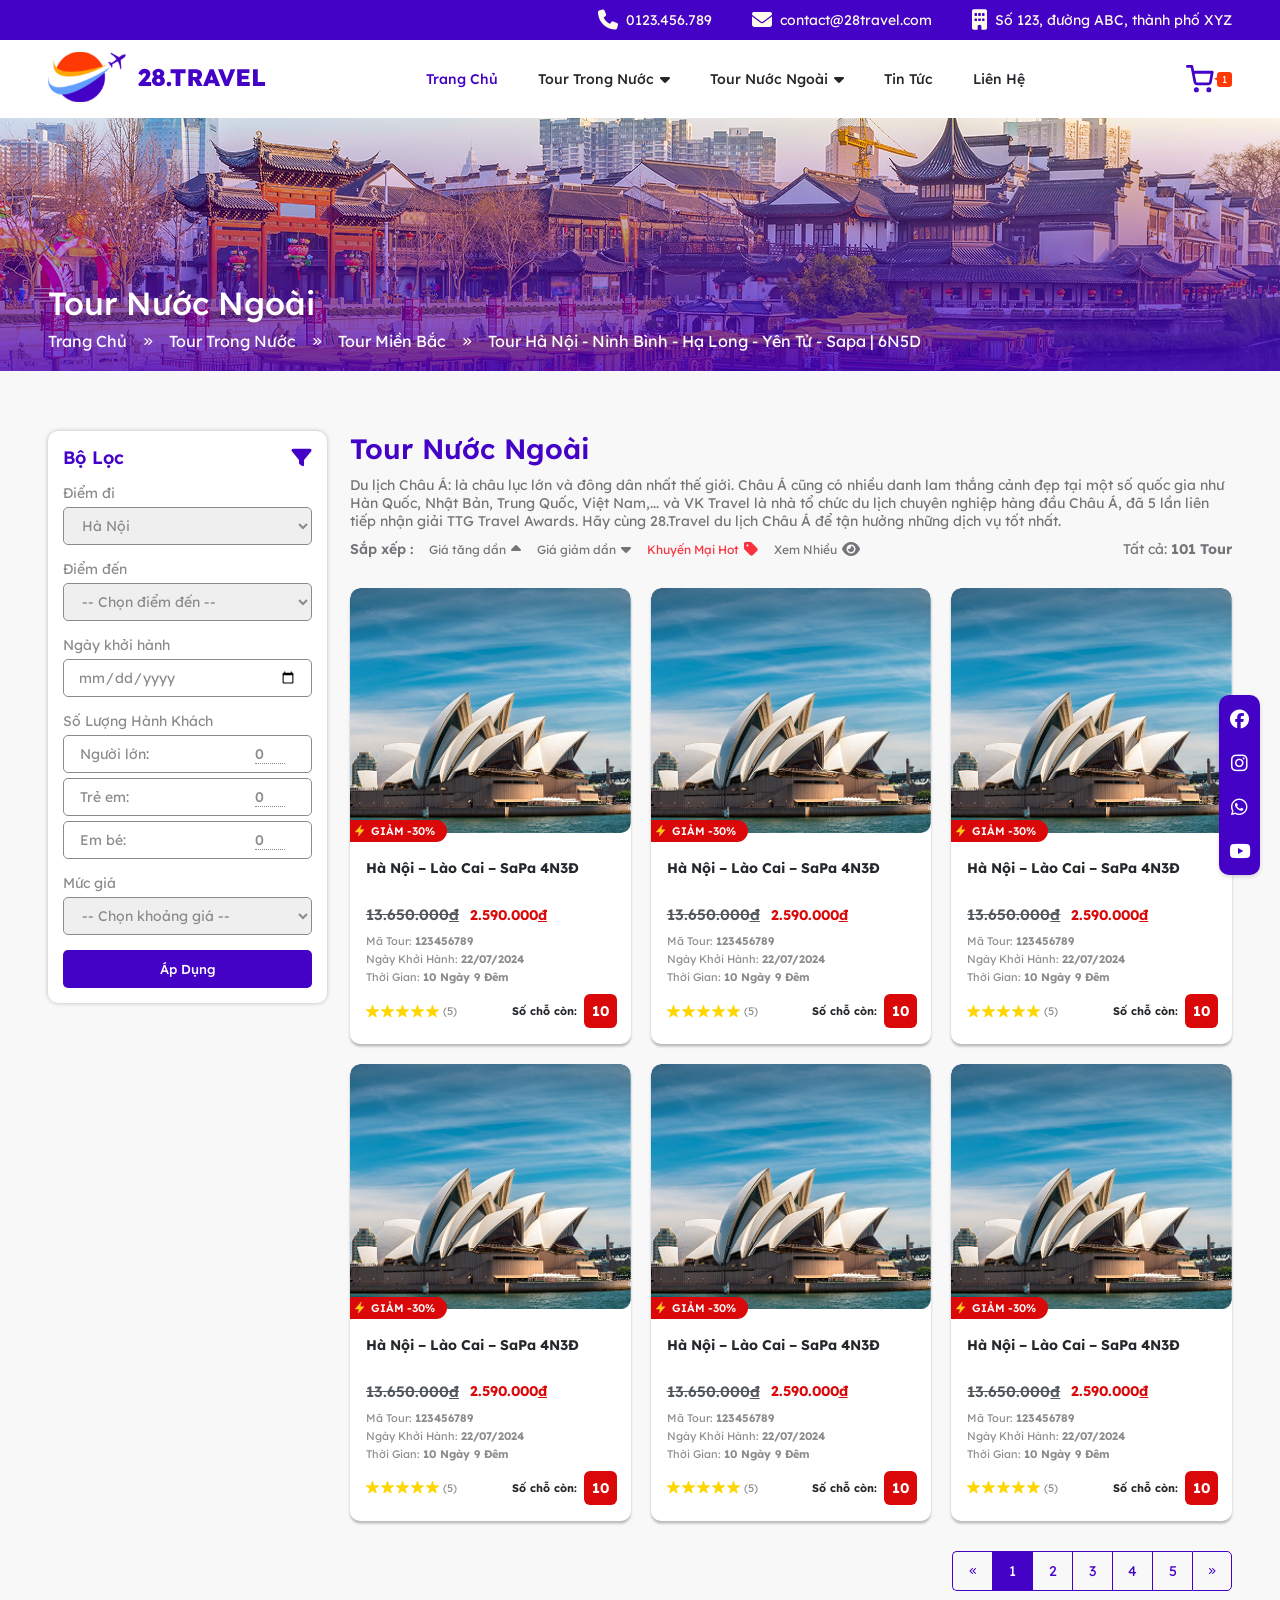
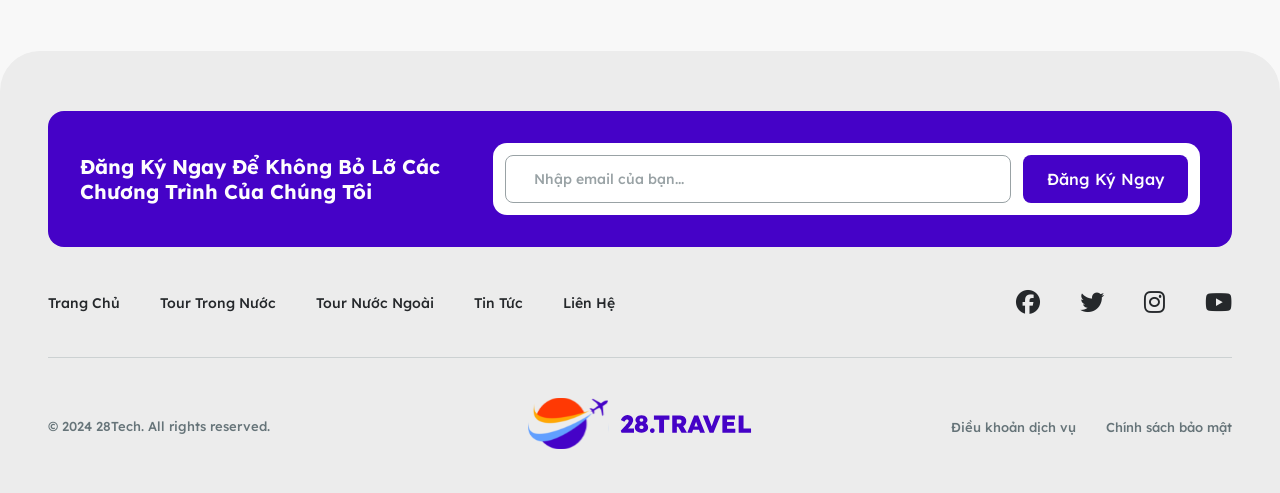
==== commit 5edefe38: "Xây dựng Pagination" ====
--- a/danh-sach-tour.html
+++ b/danh-sach-tour.html
@@ -538,6 +538,31 @@
               </a>
             </div>
           </div>
+          <!-- Box Pagination -->
+          <div class="box-pagination">
+            <a href="#">
+              <i class="fa-solid fa-angles-left"></i>
+            </a>
+            <a href="#" class="active">
+              1
+            </a>
+            <a href="#">
+              2
+            </a>
+            <a href="#">
+              3
+            </a>
+            <a href="#">
+              4
+            </a>
+            <a href="#">
+              5
+            </a>
+            <a href="#">
+              <i class="fa-solid fa-angles-right"></i>
+            </a>
+          </div>
+          <!-- End Box Pagination -->
         </div>
       </div>
     </div>
--- a/assets/css/style.css
+++ b/assets/css/style.css
@@ -1331,6 +1331,7 @@
   display: grid;
   grid-template-columns: repeat(3, 1fr);
   gap: 20px;
+  margin-bottom: 30px;
 }
 /* End Section 9 */
 
@@ -1426,4 +1427,44 @@
   color: white;
   cursor: pointer;
 }
-/* End Box Filter */+/* End Box Filter */
+
+/* Box Pagination */
+.box-pagination {
+  display: flex;
+  justify-content: flex-end;
+}
+
+.box-pagination a {
+  display: flex;
+  justify-content: center;
+  align-items: center;
+  width: 40px;
+  height: 40px;
+  border: 1px solid var(--color-main);
+  border-right: 0;
+  font-weight: 400;
+  font-size: 14px;
+  color: var(--color-main);
+}
+
+.box-pagination a i {
+  font-size: 8px;
+}
+
+.box-pagination a.active, .box-pagination a:hover {
+  background-color: var(--color-main);
+  color: white;
+}
+
+.box-pagination a:first-child {
+  border-top-left-radius: 5px;
+  border-bottom-left-radius: 5px;
+}
+
+.box-pagination a:last-child {
+  border-right: 1px solid var(--color-main);
+  border-top-right-radius: 5px;
+  border-bottom-right-radius: 5px;
+}
+/* End Box Pagination */
